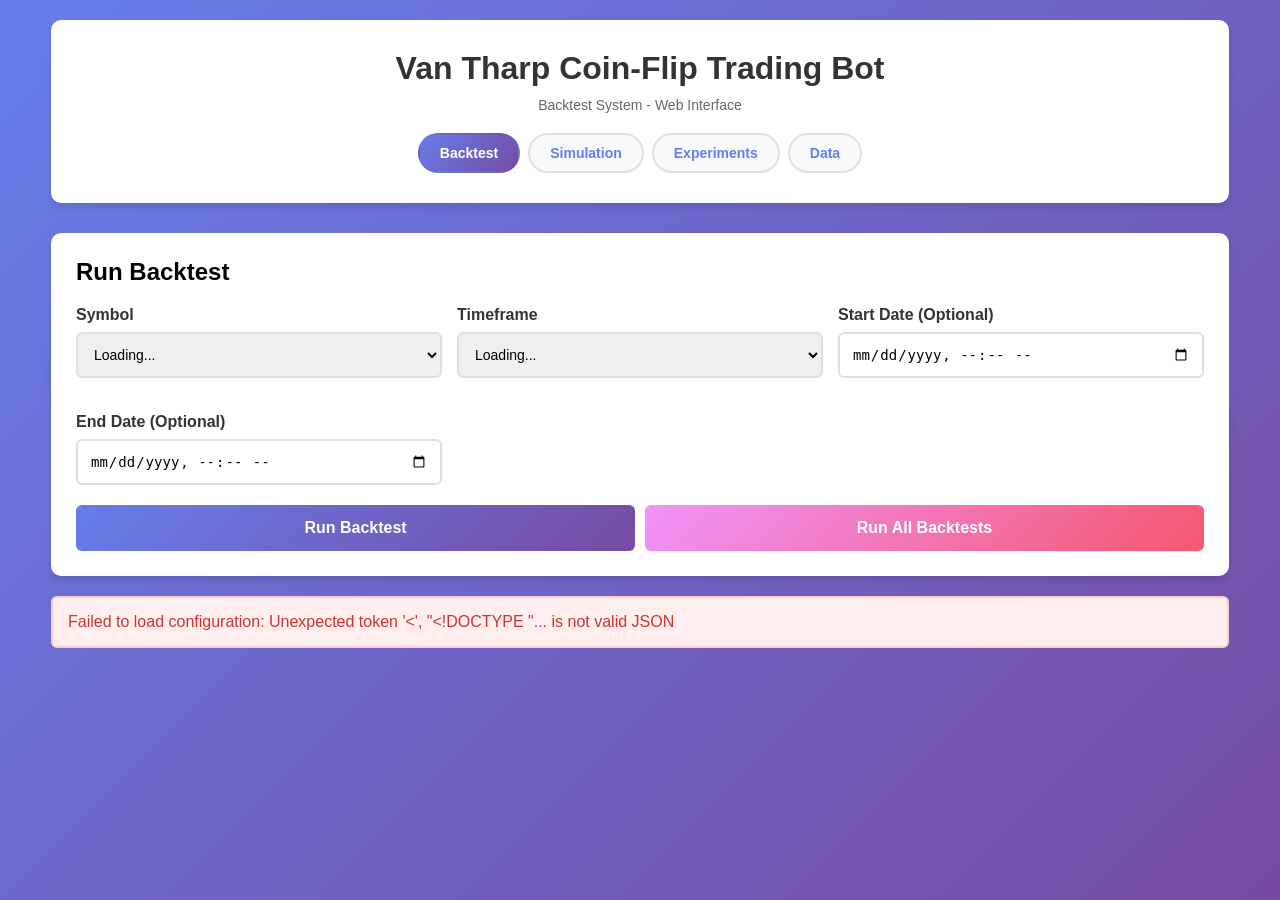
==== src/main/resources/static/index.html @ 6dcdea63 "experiments" ====
<!DOCTYPE html>
<html lang="en">
<head>
    <meta charset="UTF-8">
    <meta name="viewport" content="width=device-width, initial-scale=1.0">
    <title>Coin Flip Trading Bot - Backtest System</title>
    <script src="formatters.js"></script>
    <style>
        * {
            margin: 0;
            padding: 0;
            box-sizing: border-box;
        }

        body {
            font-family: -apple-system, BlinkMacSystemFont, 'Segoe UI', Roboto, 'Helvetica Neue', Arial, sans-serif;
            background: linear-gradient(135deg, #667eea 0%, #764ba2 100%);
            min-height: 100vh;
            padding: 20px;
        }

        .container {
            max-width: 95%;
            margin: 0 auto;
        }

        .header {
            background: white;
            padding: 30px;
            border-radius: 10px;
            box-shadow: 0 4px 6px rgba(0, 0, 0, 0.1);
            margin-bottom: 30px;
            text-align: center;
        }

        h1 {
            color: #333;
            margin-bottom: 10px;
        }

        .subtitle {
            color: #666;
            font-size: 14px;
        }

        .nav-tabs {
            display: flex;
            justify-content: center;
            gap: 8px;
            margin-top: 20px;
        }

        .nav-link {
            display: inline-flex;
            align-items: center;
            gap: 6px;
            padding: 10px 20px;
            color: #667eea;
            text-decoration: none;
            font-weight: 600;
            font-size: 14px;
            border: 2px solid #e0e0e0;
            border-radius: 25px;
            background: #f8f9fa;
            transition: all 0.2s ease;
        }

        .nav-link:hover {
            border-color: #667eea;
            background: #f0f4ff;
            transform: translateY(-1px);
        }

        .nav-link.active {
            background: linear-gradient(135deg, #667eea 0%, #764ba2 100%);
            color: white;
            border-color: transparent;
        }

        .card {
            background: white;
            border-radius: 10px;
            padding: 25px;
            box-shadow: 0 4px 6px rgba(0, 0, 0, 0.1);
            margin-bottom: 20px;
        }

        .form-group {
            margin-bottom: 20px;
        }

        label {
            display: block;
            margin-bottom: 8px;
            font-weight: 600;
            color: #333;
        }

        select, input {
            width: 100%;
            padding: 12px;
            border: 2px solid #e0e0e0;
            border-radius: 6px;
            font-size: 14px;
            transition: border-color 0.3s;
        }

        select:focus, input:focus {
            outline: none;
            border-color: #667eea;
        }

        .button-group {
            display: flex;
            gap: 10px;
            flex-wrap: wrap;
        }

        button {
            flex: 1;
            min-width: 150px;
            padding: 14px 28px;
            font-size: 16px;
            font-weight: 600;
            border: none;
            border-radius: 6px;
            cursor: pointer;
            transition: all 0.3s;
        }

        .btn-primary {
            background: linear-gradient(135deg, #667eea 0%, #764ba2 100%);
            color: white;
        }

        .btn-primary:hover:not(:disabled) {
            transform: translateY(-2px);
            box-shadow: 0 6px 12px rgba(102, 126, 234, 0.4);
        }

        .btn-secondary {
            background: linear-gradient(135deg, #f093fb 0%, #f5576c 100%);
            color: white;
        }

        .btn-secondary:hover:not(:disabled) {
            transform: translateY(-2px);
            box-shadow: 0 6px 12px rgba(245, 87, 108, 0.4);
        }

        button:disabled {
            opacity: 0.6;
            cursor: not-allowed;
        }

        .loading {
            text-align: center;
            padding: 40px;
            color: #667eea;
        }

        .spinner {
            border: 4px solid #f3f3f3;
            border-top: 4px solid #667eea;
            border-radius: 50%;
            width: 40px;
            height: 40px;
            animation: spin 1s linear infinite;
            margin: 0 auto 20px;
        }

        @keyframes spin {
            0% { transform: rotate(0deg); }
            100% { transform: rotate(360deg); }
        }

        .results {
            display: none;
        }

        .results.show {
            display: block;
        }

        .metrics-grid {
            display: grid;
            grid-template-columns: repeat(auto-fit, minmax(180px, 1fr));
            gap: 15px;
            margin-bottom: 30px;
        }

        .metric-card {
            background: linear-gradient(135deg, #f5f7fa 0%, #c3cfe2 100%);
            padding: 20px;
            border-radius: 8px;
            text-align: center;
        }

        .metric-label {
            font-size: 12px;
            color: #666;
            text-transform: uppercase;
            margin-bottom: 8px;
        }

        .metric-value {
            font-size: 20px;
            font-weight: bold;
            color: #333;
            word-break: break-word;
            cursor: help;
        }

        .metric-value.positive {
            color: #10b981;
        }

        .metric-value.negative {
            color: #ef4444;
        }

        .trades-section {
            margin-top: 30px;
        }

        .trades-table {
            width: 100%;
            overflow-x: auto;
            overflow-y: auto;
            max-height: 600px;
            border: 1px solid #e0e0e0;
            border-radius: 8px;
        }

        table {
            width: 100%;
            border-collapse: collapse;
            background: white;
        }

        th, td {
            padding: 12px 8px;
            text-align: left;
            border-bottom: 1px solid #e0e0e0;
            white-space: nowrap;
            font-size: 13px;
        }

        th {
            background: #f5f7fa;
            font-weight: 600;
            color: #333;
            font-size: 12px;
            position: sticky;
            top: 0;
            z-index: 10;
        }

        tr:hover {
            background: #f9fafb;
        }

        .trade-profit {
            color: #10b981;
            font-weight: 600;
        }

        .trade-loss {
            color: #ef4444;
            font-weight: 600;
        }

        .error {
            background: #fee;
            border: 2px solid #fcc;
            color: #c33;
            padding: 15px;
            border-radius: 6px;
            margin-bottom: 20px;
        }

        .config-info {
            background: #f0f9ff;
            padding: 15px;
            border-radius: 6px;
            font-size: 14px;
            color: #0369a1;
            margin-bottom: 20px;
        }

        .grid-2 {
            display: grid;
            grid-template-columns: repeat(auto-fit, minmax(300px, 1fr));
            gap: 15px;
        }
    </style>
</head>
<body>
    <div class="container">
        <div class="header">
            <h1>Van Tharp Coin-Flip Trading Bot</h1>
            <p class="subtitle">Backtest System - Web Interface</p>
            <div class="nav-tabs">
                <a href="index.html" class="nav-link active">Backtest</a>
                <a href="simulation.html" class="nav-link">Simulation</a>
                <a href="experiments.html" class="nav-link">Experiments</a>
                <a href="data.html" class="nav-link">Data</a>
            </div>
        </div>

        <div class="card">
            <h2 style="margin-bottom: 20px;">Run Backtest</h2>

            <div class="config-info" id="configInfo" style="display: none;">
                Loading configuration...
            </div>

            <div class="grid-2">
                <div class="form-group">
                    <label for="symbol">Symbol</label>
                    <select id="symbol">
                        <option value="">Loading...</option>
                    </select>
                </div>

                <div class="form-group">
                    <label for="timeframe">Timeframe</label>
                    <select id="timeframe">
                        <option value="">Loading...</option>
                    </select>
                </div>

                <div class="form-group">
                    <label for="startDate">Start Date (Optional)</label>
                    <input type="datetime-local" id="startDate">
                </div>

                <div class="form-group">
                    <label for="endDate">End Date (Optional)</label>
                    <input type="datetime-local" id="endDate">
                </div>
            </div>

            <div class="button-group">
                <button class="btn-primary" onclick="runBacktest()" id="runBtn">Run Backtest</button>
                <button class="btn-secondary" onclick="runAllBacktests()" id="runAllBtn">Run All Backtests</button>
            </div>
        </div>

        <div id="loading" class="card loading" style="display: none;">
            <div class="spinner"></div>
            <p>Running backtest... This may take a few moments.</p>
        </div>

        <div id="error" class="error" style="display: none;"></div>

        <div id="results" class="results">
            <!-- Results will be inserted here -->
        </div>
    </div>

    <script>
        const API_BASE = '/api/backtest';

        // Load configuration on page load
        async function loadConfig() {
            try {
                const [configRes, symbolsRes] = await Promise.all([
                    fetch(`${API_BASE}/config`),
                    fetch(`${API_BASE}/symbols`)
                ]);

                const config = await configRes.json();
                const symbols = await symbolsRes.json();

                // Populate symbols dropdown
                const symbolSelect = document.getElementById('symbol');
                symbolSelect.innerHTML = symbols.symbols.map(s =>
                    `<option value="${s}">${s}</option>`
                ).join('');

                // Populate timeframes dropdown
                const timeframeSelect = document.getElementById('timeframe');
                timeframeSelect.innerHTML = symbols.timeframes.map(t =>
                    `<option value="${t}">${t}</option>`
                ).join('');

                // Show config info
                const configInfo = document.getElementById('configInfo');
                configInfo.style.display = 'block';
                configInfo.innerHTML = `
                    <strong>Configuration:</strong>
                    Initial Capital: $${formatNumber(config.initialCapital)} |
                    Risk per Trade: ${config.riskPerTrade}% |
                    ATR Period: ${config.atrPeriod} |
                    ATR Multiplier: ${config.atrMultiplier} |
                    Max Positions: ${config.maxConcurrentPositions}
                `;
            } catch (error) {
                showError('Failed to load configuration: ' + error.message);
            }
        }

        async function runBacktest() {
            const symbol = document.getElementById('symbol').value;
            const timeframe = document.getElementById('timeframe').value;
            const startDate = document.getElementById('startDate').value;
            const endDate = document.getElementById('endDate').value;

            if (!symbol || !timeframe) {
                showError('Please select a symbol and timeframe');
                return;
            }

            showLoading(true);
            hideError();
            hideResults();

            try {
                const response = await fetch(`${API_BASE}/run`, {
                    method: 'POST',
                    headers: {
                        'Content-Type': 'application/json',
                    },
                    body: JSON.stringify({
                        symbol,
                        timeframe,
                        startDate: startDate ? new Date(startDate).toISOString() : null,
                        endDate: endDate ? new Date(endDate).toISOString() : null
                    })
                });

                if (!response.ok) {
                    throw new Error(`Server returned ${response.status}`);
                }

                const result = await response.json();
                displayResults([result]);
            } catch (error) {
                showError('Failed to run backtest: ' + error.message);
            } finally {
                showLoading(false);
            }
        }

        async function runAllBacktests() {
            showLoading(true);
            hideError();
            hideResults();

            try {
                const response = await fetch(`${API_BASE}/run-all`, {
                    method: 'POST'
                });

                if (!response.ok) {
                    throw new Error(`Server returned ${response.status}`);
                }

                const results = await response.json();
                displayResults(results);
            } catch (error) {
                showError('Failed to run backtests: ' + error.message);
            } finally {
                showLoading(false);
            }
        }

        function displayResults(results) {
            const resultsDiv = document.getElementById('results');
            resultsDiv.innerHTML = '';

            results.forEach(result => {
                const resultCard = createResultCard(result);
                resultsDiv.appendChild(resultCard);
            });

            resultsDiv.classList.add('show');
        }

        function createResultCard(result) {
            const card = document.createElement('div');
            card.className = 'card';

            const isProfit = result.totalReturnPercent >= 0;

            card.innerHTML = `
                <h2 style="margin-bottom: 20px; color: ${isProfit ? '#10b981' : '#ef4444'};">
                    ${result.symbol} - ${result.timeframe}
                    <span style="float: right; font-size: 18px;">
                        ${formatNumber(result.totalReturnPercent)}% Return
                    </span>
                </h2>

                <div class="metrics-grid">
                    <div class="metric-card">
                        <div class="metric-label">Initial Capital</div>
                        <div class="metric-value" title="$${formatNumber(result.initialCapital)}">$${formatNumber(result.initialCapital)}</div>
                    </div>
                    <div class="metric-card">
                        <div class="metric-label">Final Capital</div>
                        <div class="metric-value ${isProfit ? 'positive' : 'negative'}" title="$${formatNumber(result.finalCapital)}">
                            $${formatNumber(result.finalCapital)}
                        </div>
                    </div>
                    <div class="metric-card">
                        <div class="metric-label">Total Return</div>
                        <div class="metric-value ${isProfit ? 'positive' : 'negative'}" title="$${formatNumber(result.totalReturn)}">
                            $${formatNumber(result.totalReturn)}
                        </div>
                    </div>
                    <div class="metric-card">
                        <div class="metric-label">Max Drawdown</div>
                        <div class="metric-value negative">${formatNumber(result.maxDrawdownPercent)}%</div>
                    </div>
                    <div class="metric-card">
                        <div class="metric-label">Win Rate</div>
                        <div class="metric-value">${formatNumber(result.winRate)}%</div>
                    </div>
                    <div class="metric-card">
                        <div class="metric-label">Profit Factor</div>
                        <div class="metric-value">${formatNumber(result.profitFactor)}</div>
                    </div>
                    <div class="metric-card">
                        <div class="metric-label">Sharpe Ratio</div>
                        <div class="metric-value">${formatNumber(result.sharpeRatio)}</div>
                    </div>
                    <div class="metric-card">
                        <div class="metric-label">Total Trades</div>
                        <div class="metric-value">${result.totalTrades}</div>
                    </div>
                    <div class="metric-card">
                        <div class="metric-label">Winning Trades</div>
                        <div class="metric-value positive">${result.winningTrades}</div>
                    </div>
                    <div class="metric-card">
                        <div class="metric-label">Losing Trades</div>
                        <div class="metric-value negative">${result.losingTrades}</div>
                    </div>
                    <div class="metric-card">
                        <div class="metric-label">Average Win</div>
                        <div class="metric-value positive" title="$${formatNumber(result.averageWin)}">$${formatNumber(result.averageWin)}</div>
                    </div>
                    <div class="metric-card">
                        <div class="metric-label">Average Loss</div>
                        <div class="metric-value negative" title="$${formatNumber(result.averageLoss)}">$${formatNumber(result.averageLoss)}</div>
                    </div>
                    <div class="metric-card">
                        <div class="metric-label">Largest Win</div>
                        <div class="metric-value positive" title="$${formatNumber(result.largestWin)}">$${formatNumber(result.largestWin)}</div>
                    </div>
                    <div class="metric-card">
                        <div class="metric-label">Largest Loss</div>
                        <div class="metric-value negative" title="$${formatNumber(result.largestLoss)}">$${formatNumber(result.largestLoss)}</div>
                    </div>
                    <div class="metric-card">
                        <div class="metric-label">Buy & Hold Return</div>
                        <div class="metric-value" title="$${formatNumber(result.buyAndHoldReturn)}">
                            ${formatNumber(result.buyAndHoldReturnPercent)}% ($${formatNumber(result.buyAndHoldReturn)})
                        </div>
                    </div>
                </div>

                <div class="trades-section">
                    <h3 style="margin-bottom: 15px;">Trade History (${result.trades.length} trades)</h3>
                    <div class="trades-table">
                        <table>
                            <thead>
                                <tr>
                                    <th>ID</th>
                                    <th>Side</th>
                                    <th>Entry Time</th>
                                    <th>Entry Price</th>
                                    <th>Balance Before Open</th>
                                    <th>Size</th>
                                    <th>Balance After Open</th>
                                    <th>Exit Time</th>
                                    <th>Exit Price</th>
                                    <th>Balance Before Close</th>
                                    <th>P&L</th>
                                    <th>P&L %</th>
                                    <th>Balance After Close</th>
                                    <th>Exit Reason</th>
                                </tr>
                            </thead>
                            <tbody>
                                ${result.trades.map(trade => `
                                    <tr>
                                        <td>${trade.id}</td>
                                        <td>${trade.side}</td>
                                        <td>${trade.entryTime}</td>
                                        <td>$${formatNumber(trade.entryPrice)}</td>
                                        <td title="$${formatNumber(trade.balanceBeforeOpen)}">$${formatNumber(trade.balanceBeforeOpen)}</td>
                                        <td>${formatNumber(trade.positionSize)}</td>
                                        <td title="$${formatNumber(trade.balanceAfterOpen)}">$${formatNumber(trade.balanceAfterOpen)}</td>
                                        <td>${trade.exitTime}</td>
                                        <td>$${formatNumber(trade.exitPrice)}</td>
                                        <td title="$${formatNumber(trade.balanceBeforeClose)}">$${formatNumber(trade.balanceBeforeClose)}</td>
                                        <td class="${trade.profitLoss >= 0 ? 'trade-profit' : 'trade-loss'}">
                                            $${formatNumber(trade.profitLoss)}
                                        </td>
                                        <td class="${trade.profitLossPercent >= 0 ? 'trade-profit' : 'trade-loss'}">
                                            ${formatNumber(trade.profitLossPercent)}%
                                        </td>
                                        <td title="$${formatNumber(trade.balanceAfterClose)}">$${formatNumber(trade.balanceAfterClose)}</td>
                                        <td>${trade.exitReason}</td>
                                    </tr>
                                `).join('')}
                            </tbody>
                        </table>
                    </div>
                </div>
            `;

            return card;
        }

        function showLoading(show) {
            document.getElementById('loading').style.display = show ? 'block' : 'none';
            document.getElementById('runBtn').disabled = show;
            document.getElementById('runAllBtn').disabled = show;
        }

        function showError(message) {
            const errorDiv = document.getElementById('error');
            errorDiv.textContent = message;
            errorDiv.style.display = 'block';
        }

        function hideError() {
            document.getElementById('error').style.display = 'none';
        }

        function hideResults() {
            document.getElementById('results').classList.remove('show');
        }

        // Load config on page load
        loadConfig();
    </script>
</body>
</html>
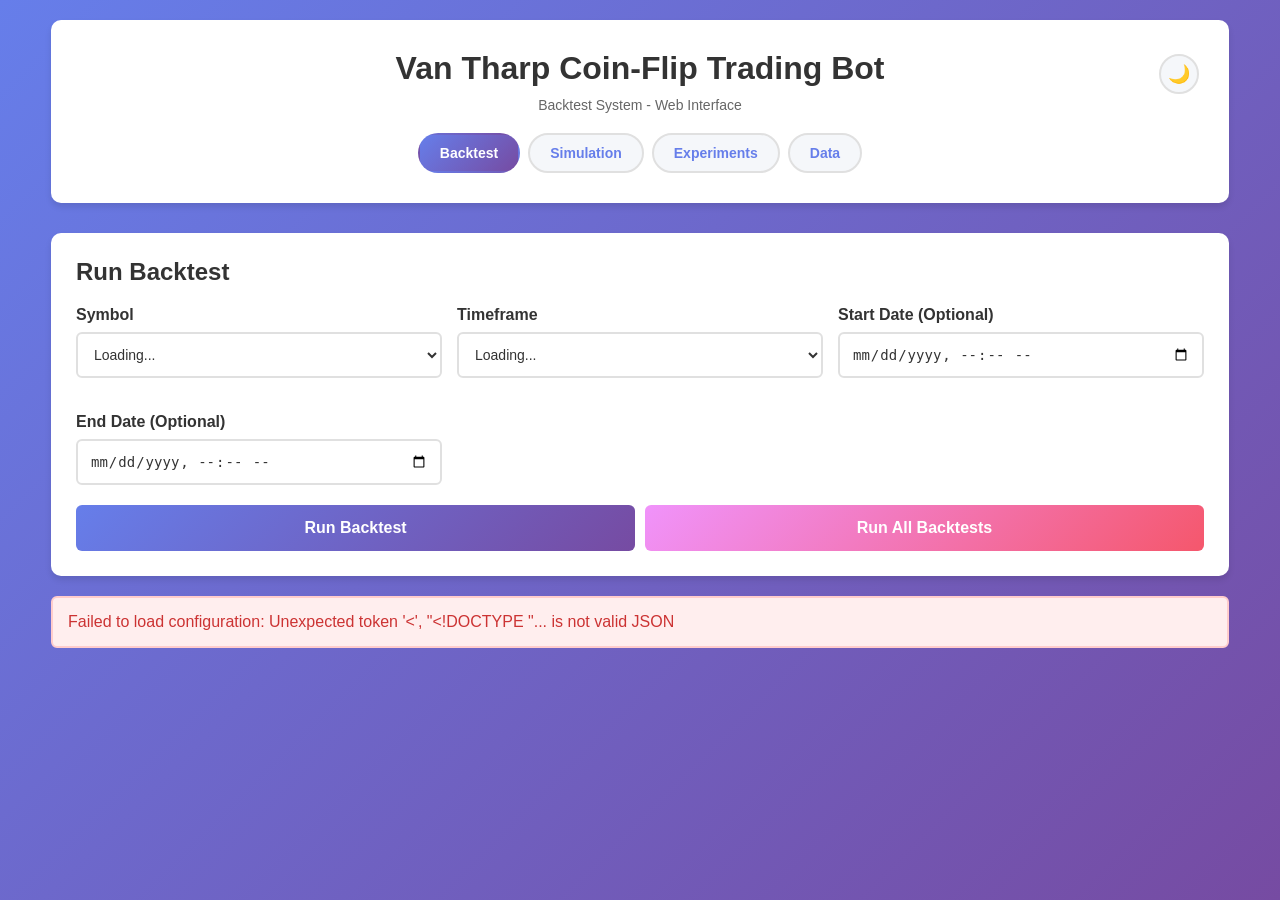
==== commit 793c2a0c: "some improvements" ====
--- a/src/main/resources/static/index.html
+++ b/src/main/resources/static/index.html
@@ -4,312 +4,16 @@
     <meta charset="UTF-8">
     <meta name="viewport" content="width=device-width, initial-scale=1.0">
     <title>Coin Flip Trading Bot - Backtest System</title>
-    <script src="formatters.js"></script>
-    <style>
-        * {
-            margin: 0;
-            padding: 0;
-            box-sizing: border-box;
-        }
-
-        body {
-            font-family: -apple-system, BlinkMacSystemFont, 'Segoe UI', Roboto, 'Helvetica Neue', Arial, sans-serif;
-            background: linear-gradient(135deg, #667eea 0%, #764ba2 100%);
-            min-height: 100vh;
-            padding: 20px;
-        }
-
-        .container {
-            max-width: 95%;
-            margin: 0 auto;
-        }
-
-        .header {
-            background: white;
-            padding: 30px;
-            border-radius: 10px;
-            box-shadow: 0 4px 6px rgba(0, 0, 0, 0.1);
-            margin-bottom: 30px;
-            text-align: center;
-        }
-
-        h1 {
-            color: #333;
-            margin-bottom: 10px;
-        }
-
-        .subtitle {
-            color: #666;
-            font-size: 14px;
-        }
-
-        .nav-tabs {
-            display: flex;
-            justify-content: center;
-            gap: 8px;
-            margin-top: 20px;
-        }
-
-        .nav-link {
-            display: inline-flex;
-            align-items: center;
-            gap: 6px;
-            padding: 10px 20px;
-            color: #667eea;
-            text-decoration: none;
-            font-weight: 600;
-            font-size: 14px;
-            border: 2px solid #e0e0e0;
-            border-radius: 25px;
-            background: #f8f9fa;
-            transition: all 0.2s ease;
-        }
-
-        .nav-link:hover {
-            border-color: #667eea;
-            background: #f0f4ff;
-            transform: translateY(-1px);
-        }
-
-        .nav-link.active {
-            background: linear-gradient(135deg, #667eea 0%, #764ba2 100%);
-            color: white;
-            border-color: transparent;
-        }
-
-        .card {
-            background: white;
-            border-radius: 10px;
-            padding: 25px;
-            box-shadow: 0 4px 6px rgba(0, 0, 0, 0.1);
-            margin-bottom: 20px;
-        }
-
-        .form-group {
-            margin-bottom: 20px;
-        }
-
-        label {
-            display: block;
-            margin-bottom: 8px;
-            font-weight: 600;
-            color: #333;
-        }
-
-        select, input {
-            width: 100%;
-            padding: 12px;
-            border: 2px solid #e0e0e0;
-            border-radius: 6px;
-            font-size: 14px;
-            transition: border-color 0.3s;
-        }
-
-        select:focus, input:focus {
-            outline: none;
-            border-color: #667eea;
-        }
-
-        .button-group {
-            display: flex;
-            gap: 10px;
-            flex-wrap: wrap;
-        }
-
-        button {
-            flex: 1;
-            min-width: 150px;
-            padding: 14px 28px;
-            font-size: 16px;
-            font-weight: 600;
-            border: none;
-            border-radius: 6px;
-            cursor: pointer;
-            transition: all 0.3s;
-        }
-
-        .btn-primary {
-            background: linear-gradient(135deg, #667eea 0%, #764ba2 100%);
-            color: white;
-        }
-
-        .btn-primary:hover:not(:disabled) {
-            transform: translateY(-2px);
-            box-shadow: 0 6px 12px rgba(102, 126, 234, 0.4);
-        }
-
-        .btn-secondary {
-            background: linear-gradient(135deg, #f093fb 0%, #f5576c 100%);
-            color: white;
-        }
-
-        .btn-secondary:hover:not(:disabled) {
-            transform: translateY(-2px);
-            box-shadow: 0 6px 12px rgba(245, 87, 108, 0.4);
-        }
-
-        button:disabled {
-            opacity: 0.6;
-            cursor: not-allowed;
-        }
-
-        .loading {
-            text-align: center;
-            padding: 40px;
-            color: #667eea;
-        }
-
-        .spinner {
-            border: 4px solid #f3f3f3;
-            border-top: 4px solid #667eea;
-            border-radius: 50%;
-            width: 40px;
-            height: 40px;
-            animation: spin 1s linear infinite;
-            margin: 0 auto 20px;
-        }
-
-        @keyframes spin {
-            0% { transform: rotate(0deg); }
-            100% { transform: rotate(360deg); }
-        }
-
-        .results {
-            display: none;
-        }
-
-        .results.show {
-            display: block;
-        }
-
-        .metrics-grid {
-            display: grid;
-            grid-template-columns: repeat(auto-fit, minmax(180px, 1fr));
-            gap: 15px;
-            margin-bottom: 30px;
-        }
-
-        .metric-card {
-            background: linear-gradient(135deg, #f5f7fa 0%, #c3cfe2 100%);
-            padding: 20px;
-            border-radius: 8px;
-            text-align: center;
-        }
-
-        .metric-label {
-            font-size: 12px;
-            color: #666;
-            text-transform: uppercase;
-            margin-bottom: 8px;
-        }
-
-        .metric-value {
-            font-size: 20px;
-            font-weight: bold;
-            color: #333;
-            word-break: break-word;
-            cursor: help;
-        }
-
-        .metric-value.positive {
-            color: #10b981;
-        }
-
-        .metric-value.negative {
-            color: #ef4444;
-        }
-
-        .trades-section {
-            margin-top: 30px;
-        }
-
-        .trades-table {
-            width: 100%;
-            overflow-x: auto;
-            overflow-y: auto;
-            max-height: 600px;
-            border: 1px solid #e0e0e0;
-            border-radius: 8px;
-        }
-
-        table {
-            width: 100%;
-            border-collapse: collapse;
-            background: white;
-        }
-
-        th, td {
-            padding: 12px 8px;
-            text-align: left;
-            border-bottom: 1px solid #e0e0e0;
-            white-space: nowrap;
-            font-size: 13px;
-        }
-
-        th {
-            background: #f5f7fa;
-            font-weight: 600;
-            color: #333;
-            font-size: 12px;
-            position: sticky;
-            top: 0;
-            z-index: 10;
-        }
-
-        tr:hover {
-            background: #f9fafb;
-        }
-
-        .trade-profit {
-            color: #10b981;
-            font-weight: 600;
-        }
-
-        .trade-loss {
-            color: #ef4444;
-            font-weight: 600;
-        }
-
-        .error {
-            background: #fee;
-            border: 2px solid #fcc;
-            color: #c33;
-            padding: 15px;
-            border-radius: 6px;
-            margin-bottom: 20px;
-        }
-
-        .config-info {
-            background: #f0f9ff;
-            padding: 15px;
-            border-radius: 6px;
-            font-size: 14px;
-            color: #0369a1;
-            margin-bottom: 20px;
-        }
-
-        .grid-2 {
-            display: grid;
-            grid-template-columns: repeat(auto-fit, minmax(300px, 1fr));
-            gap: 15px;
-        }
-    </style>
+    <link rel="stylesheet" href="css/base.css">
+    <link rel="stylesheet" href="css/layout.css">
+    <link rel="stylesheet" href="css/components.css">
 </head>
 <body>
     <div class="container">
-        <div class="header">
-            <h1>Van Tharp Coin-Flip Trading Bot</h1>
-            <p class="subtitle">Backtest System - Web Interface</p>
-            <div class="nav-tabs">
-                <a href="index.html" class="nav-link active">Backtest</a>
-                <a href="simulation.html" class="nav-link">Simulation</a>
-                <a href="experiments.html" class="nav-link">Experiments</a>
-                <a href="data.html" class="nav-link">Data</a>
-            </div>
-        </div>
+        <div id="app-header"></div>
 
         <div class="card">
-            <h2 style="margin-bottom: 20px;">Run Backtest</h2>
+            <h2>Run Backtest</h2>
 
             <div class="config-info" id="configInfo" style="display: none;">
                 Loading configuration...
@@ -359,7 +63,13 @@
         </div>
     </div>
 
+    <script src="js/components/theme.js"></script>
+    <script src="js/components/header.js"></script>
+    <script src="js/components/loading.js"></script>
+    <script src="js/formatters.js"></script>
     <script>
+        initHeader('backtest');
+
         const API_BASE = '/api/backtest';
 
         // Load configuration on page load
@@ -412,7 +122,7 @@
                 return;
             }
 
-            showLoading(true);
+            setLoading(true);
             hideError();
             hideResults();
 
@@ -439,12 +149,12 @@
             } catch (error) {
                 showError('Failed to run backtest: ' + error.message);
             } finally {
-                showLoading(false);
+                setLoading(false);
             }
         }
 
         async function runAllBacktests() {
-            showLoading(true);
+            setLoading(true);
             hideError();
             hideResults();
 
@@ -462,7 +172,7 @@
             } catch (error) {
                 showError('Failed to run backtests: ' + error.message);
             } finally {
-                showLoading(false);
+                setLoading(false);
             }
         }
 
@@ -485,7 +195,7 @@
             const isProfit = result.totalReturnPercent >= 0;
 
             card.innerHTML = `
-                <h2 style="margin-bottom: 20px; color: ${isProfit ? '#10b981' : '#ef4444'};">
+                <h2 style="margin-bottom: 20px; color: ${isProfit ? 'var(--success-color)' : 'var(--danger-color)'};">
                     ${result.symbol} - ${result.timeframe}
                     <span style="float: right; font-size: 18px;">
                         ${formatNumber(result.totalReturnPercent)}% Return
@@ -562,7 +272,7 @@
                 </div>
 
                 <div class="trades-section">
-                    <h3 style="margin-bottom: 15px;">Trade History (${result.trades.length} trades)</h3>
+                    <h3>Trade History (${result.trades.length} trades)</h3>
                     <div class="trades-table">
                         <table>
                             <thead>
@@ -615,20 +325,10 @@
             return card;
         }
 
-        function showLoading(show) {
+        function setLoading(show) {
             document.getElementById('loading').style.display = show ? 'block' : 'none';
             document.getElementById('runBtn').disabled = show;
             document.getElementById('runAllBtn').disabled = show;
-        }
-
-        function showError(message) {
-            const errorDiv = document.getElementById('error');
-            errorDiv.textContent = message;
-            errorDiv.style.display = 'block';
-        }
-
-        function hideError() {
-            document.getElementById('error').style.display = 'none';
         }
 
         function hideResults() {
--- a/src/main/resources/static/css/base.css
+++ b/src/main/resources/static/css/base.css
@@ -0,0 +1,184 @@
+/* Base CSS - Reset, Variables, Typography */
+
+/* CSS Variables */
+:root {
+    /* Colors */
+    --primary-gradient: linear-gradient(135deg, #667eea 0%, #764ba2 100%);
+    --secondary-gradient: linear-gradient(135deg, #f093fb 0%, #f5576c 100%);
+    --success-gradient: linear-gradient(135deg, #10b981 0%, #059669 100%);
+    --warning-gradient: linear-gradient(135deg, #f59e0b 0%, #d97706 100%);
+    --danger-gradient: linear-gradient(135deg, #ef4444 0%, #dc2626 100%);
+    --info-gradient: linear-gradient(135deg, #06b6d4 0%, #0891b2 100%);
+    --neutral-gradient: linear-gradient(135deg, #4b5563 0%, #374151 100%);
+    --metric-gradient: linear-gradient(135deg, #f5f7fa 0%, #c3cfe2 100%);
+
+    --primary-color: #667eea;
+    --primary-dark: #764ba2;
+    --success-color: #10b981;
+    --danger-color: #ef4444;
+    --warning-color: #f59e0b;
+    --info-color: #06b6d4;
+
+    --text-primary: #333;
+    --text-secondary: #666;
+    --text-muted: #999;
+
+    --border-color: #e0e0e0;
+    --bg-light: #f5f7fa;
+    --bg-card: white;
+
+    /* Typography */
+    --font-stack: -apple-system, BlinkMacSystemFont, 'Segoe UI', Roboto, 'Helvetica Neue', Arial, sans-serif;
+
+    /* Spacing */
+    --spacing-xs: 5px;
+    --spacing-sm: 10px;
+    --spacing-md: 15px;
+    --spacing-lg: 20px;
+    --spacing-xl: 25px;
+    --spacing-xxl: 30px;
+
+    /* Border Radius */
+    --radius-sm: 6px;
+    --radius-md: 8px;
+    --radius-lg: 10px;
+    --radius-pill: 25px;
+
+    /* Shadows */
+    --shadow-card: 0 4px 6px rgba(0, 0, 0, 0.1);
+    --shadow-hover: 0 6px 12px rgba(102, 126, 234, 0.4);
+
+    /* Theme-specific colors (light defaults) */
+    --nav-hover-bg: #f0f4ff;
+    --nav-bar-bg: linear-gradient(135deg, #f8fafc 0%, #e2e8f0 100%);
+    --nav-bar-border: #e2e8f0;
+    --action-bar-bg: linear-gradient(135deg, #f0fdf4 0%, #dcfce7 100%);
+    --action-bar-border: #bbf7d0;
+    --action-bar-text: #166534;
+    --table-header-hover: #e5e9f2;
+    --table-row-hover: #f9fafb;
+    --error-bg: #fee;
+    --error-border: #fcc;
+    --error-text: #c33;
+    --info-bg: #f0f9ff;
+    --info-text: #0369a1;
+    --candle-previous-bg: linear-gradient(135deg, #f8f9fa 0%, #e9ecef 100%);
+}
+
+/* Dark Theme */
+[data-theme="dark"] {
+    /* Text */
+    --text-primary: #e5e7eb;
+    --text-secondary: #9ca3af;
+    --text-muted: #6b7280;
+
+    /* Backgrounds */
+    --bg-light: #1f2937;
+    --bg-card: #111827;
+
+    /* Borders */
+    --border-color: #374151;
+
+    /* Gradients */
+    --metric-gradient: linear-gradient(135deg, #1f2937 0%, #374151 100%);
+
+    /* Shadows */
+    --shadow-card: 0 4px 6px rgba(0, 0, 0, 0.3);
+
+    /* Theme-specific colors (dark overrides) */
+    --nav-hover-bg: #374151;
+    --nav-bar-bg: linear-gradient(135deg, #1f2937 0%, #374151 100%);
+    --nav-bar-border: #374151;
+    --action-bar-bg: linear-gradient(135deg, #064e3b 0%, #065f46 100%);
+    --action-bar-border: #047857;
+    --action-bar-text: #6ee7b7;
+    --table-header-hover: #374151;
+    --table-row-hover: #1f2937;
+    --error-bg: #450a0a;
+    --error-border: #7f1d1d;
+    --error-text: #fca5a5;
+    --info-bg: #0c4a6e;
+    --info-text: #7dd3fc;
+    --candle-previous-bg: linear-gradient(135deg, #1f2937 0%, #374151 100%);
+}
+
+[data-theme="dark"] body {
+    background: #0f172a;
+}
+
+[data-theme="dark"] {
+    color-scheme: dark;
+}
+
+/* Reset */
+* {
+    margin: 0;
+    padding: 0;
+    box-sizing: border-box;
+}
+
+/* Base Typography */
+body {
+    font-family: var(--font-stack);
+    background: var(--primary-gradient);
+    min-height: 100vh;
+    padding: var(--spacing-lg);
+}
+
+h1 {
+    color: var(--text-primary);
+    margin-bottom: var(--spacing-sm);
+}
+
+h2 {
+    color: var(--text-primary);
+    margin-bottom: var(--spacing-lg);
+}
+
+h3 {
+    color: var(--text-primary);
+    margin-bottom: var(--spacing-md);
+}
+
+/* Utility Classes */
+.positive {
+    color: var(--success-color);
+    font-weight: 600;
+}
+
+.negative {
+    color: var(--danger-color);
+    font-weight: 600;
+}
+
+.hidden {
+    display: none !important;
+}
+
+/* Spinner Animation */
+@keyframes spin {
+    0% { transform: rotate(0deg); }
+    100% { transform: rotate(360deg); }
+}
+
+.spinner {
+    border: 4px solid #f3f3f3;
+    border-top: 4px solid var(--primary-color);
+    border-radius: 50%;
+    width: 40px;
+    height: 40px;
+    animation: spin 1s linear infinite;
+    margin: 0 auto var(--spacing-md);
+}
+
+.spinner-small {
+    display: inline-block;
+    border: 2px solid #f3f3f3;
+    border-top: 2px solid var(--primary-color);
+    border-radius: 50%;
+    width: 16px;
+    height: 16px;
+    animation: spin 1s linear infinite;
+    vertical-align: middle;
+    margin-right: 8px;
+}
--- a/src/main/resources/static/css/layout.css
+++ b/src/main/resources/static/css/layout.css
@@ -0,0 +1,148 @@
+/* Layout CSS - Container, Header, Navigation, Grids */
+
+/* Container */
+.container {
+    max-width: 95%;
+    margin: 0 auto;
+}
+
+.container-narrow {
+    max-width: 1200px;
+    margin: 0 auto;
+}
+
+/* Header */
+.header {
+    background: var(--bg-card);
+    padding: var(--spacing-xxl);
+    border-radius: var(--radius-lg);
+    box-shadow: var(--shadow-card);
+    margin-bottom: var(--spacing-xxl);
+    text-align: center;
+}
+
+.subtitle {
+    color: var(--text-secondary);
+    font-size: 14px;
+}
+
+/* Navigation */
+.nav-tabs {
+    display: flex;
+    justify-content: center;
+    gap: 8px;
+    margin-top: var(--spacing-lg);
+}
+
+.nav-link {
+    display: inline-flex;
+    align-items: center;
+    gap: 6px;
+    padding: 10px 20px;
+    color: var(--primary-color);
+    text-decoration: none;
+    font-weight: 600;
+    font-size: 14px;
+    border: 2px solid var(--border-color);
+    border-radius: var(--radius-pill);
+    background: var(--bg-light);
+    transition: all 0.2s ease;
+}
+
+.nav-link:hover {
+    border-color: var(--primary-color);
+    background: var(--nav-hover-bg);
+    transform: translateY(-1px);
+}
+
+.nav-link.active {
+    background: var(--primary-gradient);
+    color: white;
+    border-color: transparent;
+}
+
+/* Navigation Bar (for back buttons) */
+.nav-bar {
+    background: var(--nav-bar-bg);
+    padding: 16px 24px;
+    margin: -25px -25px 25px -25px;
+    border-bottom: 1px solid var(--nav-bar-border);
+    border-radius: var(--radius-lg) var(--radius-lg) 0 0;
+}
+
+/* Grid Systems */
+.grid-2 {
+    display: grid;
+    grid-template-columns: repeat(auto-fit, minmax(300px, 1fr));
+    gap: var(--spacing-md);
+}
+
+.grid-3 {
+    display: grid;
+    grid-template-columns: repeat(auto-fit, minmax(200px, 1fr));
+    gap: var(--spacing-md);
+}
+
+.grid-4 {
+    display: grid;
+    grid-template-columns: repeat(auto-fit, minmax(150px, 1fr));
+    gap: var(--spacing-md);
+}
+
+/* Section Titles */
+.section-title {
+    margin-bottom: var(--spacing-lg);
+    color: var(--text-primary);
+    display: flex;
+    justify-content: space-between;
+    align-items: center;
+}
+
+/* Action Bar */
+.action-bar {
+    background: var(--action-bar-bg);
+    padding: 20px 24px;
+    margin: 20px -25px -25px -25px;
+    border-top: 1px solid var(--action-bar-border);
+    border-radius: 0 0 var(--radius-lg) var(--radius-lg);
+    display: flex;
+    align-items: center;
+    justify-content: space-between;
+    gap: 16px;
+}
+
+.action-bar-text {
+    font-size: 14px;
+    color: var(--action-bar-text);
+    font-weight: 500;
+}
+
+/* Header Top (with theme toggle) */
+.header-top {
+    display: flex;
+    justify-content: center;
+    align-items: center;
+    gap: 16px;
+    position: relative;
+}
+
+.theme-toggle {
+    position: absolute;
+    right: 0;
+    background: var(--bg-light);
+    border: 2px solid var(--border-color);
+    border-radius: 50%;
+    width: 40px;
+    height: 40px;
+    font-size: 18px;
+    cursor: pointer;
+    transition: all 0.2s;
+    min-width: auto;
+    flex: 0;
+    padding: 0;
+}
+
+.theme-toggle:hover {
+    transform: scale(1.1);
+    border-color: var(--primary-color);
+}
--- a/src/main/resources/static/css/components.css
+++ b/src/main/resources/static/css/components.css
@@ -0,0 +1,631 @@
+/* Components CSS - Cards, Buttons, Forms, Metrics, Tables */
+
+/* ===== CARDS ===== */
+.card {
+    background: var(--bg-card);
+    border-radius: var(--radius-lg);
+    padding: var(--spacing-xl);
+    box-shadow: var(--shadow-card);
+    margin-bottom: var(--spacing-lg);
+}
+
+/* ===== BUTTONS ===== */
+button {
+    flex: 1;
+    min-width: 150px;
+    padding: 14px 28px;
+    font-size: 16px;
+    font-weight: 600;
+    border: none;
+    border-radius: var(--radius-sm);
+    cursor: pointer;
+    transition: all 0.3s;
+}
+
+button:disabled {
+    opacity: 0.6;
+    cursor: not-allowed;
+}
+
+.btn-primary {
+    background: var(--primary-gradient);
+    color: white;
+}
+
+.btn-primary:hover:not(:disabled) {
+    transform: translateY(-2px);
+    box-shadow: 0 6px 12px rgba(102, 126, 234, 0.4);
+}
+
+.btn-secondary {
+    background: var(--secondary-gradient);
+    color: white;
+}
+
+.btn-secondary:hover:not(:disabled) {
+    transform: translateY(-2px);
+    box-shadow: 0 6px 12px rgba(245, 87, 108, 0.4);
+}
+
+.btn-success {
+    background: var(--success-gradient);
+    color: white;
+}
+
+.btn-success:hover:not(:disabled) {
+    transform: translateY(-2px);
+    box-shadow: 0 6px 12px rgba(16, 185, 129, 0.4);
+}
+
+.btn-warning {
+    background: var(--warning-gradient);
+    color: white;
+}
+
+.btn-warning:hover:not(:disabled) {
+    transform: translateY(-2px);
+    box-shadow: 0 6px 12px rgba(245, 158, 11, 0.4);
+}
+
+.btn-danger {
+    background: var(--danger-gradient);
+    color: white;
+}
+
+.btn-danger:hover:not(:disabled) {
+    transform: translateY(-2px);
+    box-shadow: 0 6px 12px rgba(239, 68, 68, 0.4);
+}
+
+.btn-info {
+    background: var(--info-gradient);
+    color: white;
+}
+
+.btn-info:hover:not(:disabled) {
+    transform: translateY(-2px);
+    box-shadow: 0 6px 12px rgba(6, 182, 212, 0.4);
+}
+
+.btn-small {
+    min-width: auto;
+    flex: 0;
+    padding: 8px 16px;
+    font-size: 14px;
+}
+
+.back-btn {
+    background: var(--neutral-gradient);
+    color: white;
+    padding: 16px 32px;
+    border-radius: var(--radius-md);
+    font-size: 16px;
+    flex: 0;
+    min-width: auto;
+    display: inline-flex;
+    align-items: center;
+    gap: 10px;
+    box-shadow: 0 2px 4px rgba(0, 0, 0, 0.15);
+}
+
+.back-btn:hover {
+    background: linear-gradient(135deg, #374151 0%, #1f2937 100%);
+    transform: translateY(-2px);
+    box-shadow: 0 4px 8px rgba(0, 0, 0, 0.25);
+}
+
+.back-btn::before {
+    content: '\2190';
+    font-size: 20px;
+}
+
+.btn-compare {
+    background: var(--success-gradient);
+    color: white;
+    padding: 16px 32px;
+    border-radius: var(--radius-md);
+    font-size: 16px;
+    min-width: 220px;
+    display: inline-flex;
+    align-items: center;
+    justify-content: center;
+    gap: 10px;
+    box-shadow: 0 4px 6px rgba(16, 185, 129, 0.3);
+}
+
+.btn-compare:hover:not(:disabled) {
+    background: linear-gradient(135deg, #059669 0%, #047857 100%);
+    transform: translateY(-2px);
+    box-shadow: 0 6px 12px rgba(16, 185, 129, 0.4);
+}
+
+.btn-compare:disabled {
+    background: #9ca3af;
+    color: #f3f4f6;
+    cursor: not-allowed;
+    box-shadow: none;
+}
+
+.btn-compare::before {
+    content: '\2194';
+    font-size: 20px;
+}
+
+.btn-compare .count-badge {
+    background: rgba(255, 255, 255, 0.3);
+    padding: 4px 12px;
+    border-radius: 12px;
+    font-size: 14px;
+    font-weight: 700;
+}
+
+.btn-compare:disabled .count-badge {
+    background: rgba(0, 0, 0, 0.1);
+}
+
+.button-group {
+    display: flex;
+    gap: var(--spacing-sm);
+    flex-wrap: wrap;
+}
+
+/* ===== FORMS ===== */
+.form-group {
+    margin-bottom: var(--spacing-lg);
+}
+
+label {
+    display: block;
+    margin-bottom: 8px;
+    font-weight: 600;
+    color: var(--text-primary);
+}
+
+select,
+input[type="text"],
+input[type="number"],
+input[type="datetime-local"],
+textarea {
+    width: 100%;
+    padding: 12px;
+    border: 2px solid var(--border-color);
+    border-radius: var(--radius-sm);
+    font-size: 14px;
+    transition: border-color 0.3s;
+    background: var(--bg-card);
+    color: var(--text-primary);
+}
+
+select:focus,
+input[type="text"]:focus,
+input[type="number"]:focus,
+input[type="datetime-local"]:focus,
+textarea:focus {
+    outline: none;
+    border-color: var(--primary-color);
+}
+
+textarea {
+    resize: vertical;
+    min-height: 80px;
+}
+
+input[type="checkbox"] {
+    width: 18px;
+    height: 18px;
+    cursor: pointer;
+}
+
+/* ===== METRICS ===== */
+.metrics-grid {
+    display: grid;
+    grid-template-columns: repeat(auto-fit, minmax(180px, 1fr));
+    gap: var(--spacing-md);
+    margin-bottom: var(--spacing-xxl);
+}
+
+.metric-card {
+    background: var(--metric-gradient);
+    padding: var(--spacing-lg);
+    border-radius: var(--radius-md);
+    text-align: center;
+}
+
+.metric-label {
+    font-size: 12px;
+    color: var(--text-secondary);
+    text-transform: uppercase;
+    margin-bottom: 8px;
+}
+
+.metric-value {
+    font-size: 20px;
+    font-weight: bold;
+    color: var(--text-primary);
+    word-break: break-word;
+    cursor: help;
+}
+
+.metric-value.positive {
+    color: var(--success-color);
+}
+
+.metric-value.negative {
+    color: var(--danger-color);
+}
+
+/* ===== TABLES ===== */
+.data-table,
+.trades-table {
+    width: 100%;
+    overflow-x: auto;
+    border: 1px solid var(--border-color);
+    border-radius: var(--radius-md);
+}
+
+.trades-table {
+    overflow-y: auto;
+    max-height: 500px;
+}
+
+table {
+    width: 100%;
+    border-collapse: collapse;
+    background: var(--bg-card);
+}
+
+th,
+td {
+    padding: 12px 8px;
+    text-align: left;
+    border-bottom: 1px solid var(--border-color);
+    white-space: nowrap;
+    font-size: 13px;
+}
+
+th {
+    background: var(--bg-light);
+    font-weight: 600;
+    color: var(--text-primary);
+    font-size: 12px;
+    position: sticky;
+    top: 0;
+    z-index: 10;
+}
+
+th.sortable {
+    cursor: pointer;
+    user-select: none;
+}
+
+th.sortable:hover {
+    background: var(--table-header-hover);
+}
+
+th.sortable .sort-indicator::after {
+    content: '';
+    display: inline-block;
+    margin-left: 4px;
+    opacity: 0.3;
+}
+
+th.sortable.sort-asc .sort-indicator::after {
+    content: '▲';
+    opacity: 1;
+}
+
+th.sortable.sort-desc .sort-indicator::after {
+    content: '▼';
+    opacity: 1;
+}
+
+tr:hover {
+    background: var(--table-row-hover);
+}
+
+.trade-profit {
+    color: var(--success-color);
+    font-weight: 600;
+}
+
+.trade-loss {
+    color: var(--danger-color);
+    font-weight: 600;
+}
+
+.name-column {
+    min-width: 200px;
+    white-space: normal;
+    word-break: break-word;
+}
+
+/* ===== LOADING & ERROR STATES ===== */
+.loading {
+    text-align: center;
+    padding: 40px;
+    color: var(--primary-color);
+}
+
+.error {
+    background: var(--error-bg);
+    border: 2px solid var(--error-border);
+    color: var(--error-text);
+    padding: var(--spacing-md);
+    border-radius: var(--radius-sm);
+    margin-bottom: var(--spacing-lg);
+}
+
+.loading-overlay {
+    position: fixed;
+    top: 0;
+    left: 0;
+    right: 0;
+    bottom: 0;
+    background: rgba(0, 0, 0, 0.3);
+    display: none;
+    justify-content: center;
+    align-items: center;
+    z-index: 1000;
+}
+
+.loading-overlay.show {
+    display: flex;
+}
+
+.loading-box {
+    background: var(--bg-card);
+    padding: 30px 50px;
+    border-radius: var(--radius-lg);
+    text-align: center;
+}
+
+/* ===== INFO BOXES ===== */
+.config-info {
+    background: var(--info-bg);
+    padding: var(--spacing-md);
+    border-radius: var(--radius-sm);
+    font-size: 14px;
+    color: var(--info-text);
+    margin-bottom: var(--spacing-lg);
+}
+
+/* ===== STATUS CLASSES ===== */
+.status-outdated {
+    color: var(--danger-color);
+    font-weight: 600;
+}
+
+.status-uptodate {
+    color: var(--success-color);
+    font-weight: 600;
+}
+
+.status-nodata {
+    color: var(--warning-color);
+    font-weight: 600;
+}
+
+.sync-result {
+    font-size: 12px;
+    margin-top: 4px;
+}
+
+.sync-result.success {
+    color: var(--success-color);
+}
+
+.sync-result.error {
+    color: var(--danger-color);
+}
+
+/* ===== PROGRESS BAR ===== */
+.progress-bar {
+    background: var(--border-color);
+    height: 30px;
+    border-radius: 15px;
+    overflow: hidden;
+    margin-bottom: var(--spacing-sm);
+}
+
+.progress-fill {
+    height: 100%;
+    background: var(--primary-gradient);
+    transition: width 0.3s;
+    display: flex;
+    align-items: center;
+    justify-content: center;
+    color: white;
+    font-weight: 600;
+    font-size: 14px;
+}
+
+/* ===== CANDLE INFO (simulation page) ===== */
+.candle-info {
+    background: var(--metric-gradient);
+    padding: var(--spacing-lg);
+    border-radius: var(--radius-md);
+    margin-bottom: 0;
+}
+
+.previous-candle-info {
+    background: var(--candle-previous-bg);
+    padding: var(--spacing-lg);
+    border-radius: var(--radius-md);
+    margin-bottom: var(--spacing-sm);
+    opacity: 0.85;
+}
+
+.previous-candle-info .candle-label {
+    color: var(--text-muted);
+}
+
+.previous-candle-info .candle-value {
+    color: var(--text-secondary);
+    font-weight: 600;
+}
+
+.candle-grid {
+    display: grid;
+    grid-template-columns: repeat(auto-fit, minmax(150px, 1fr));
+    gap: var(--spacing-md);
+}
+
+.candle-item {
+    text-align: center;
+}
+
+.candle-label {
+    font-size: 12px;
+    color: var(--text-secondary);
+    text-transform: uppercase;
+    margin-bottom: 5px;
+}
+
+.candle-value {
+    font-size: 18px;
+    font-weight: bold;
+    color: var(--text-primary);
+}
+
+/* ===== BADGES ===== */
+.badge {
+    display: inline-block;
+    padding: 4px 12px;
+    background: var(--primary-color);
+    color: white;
+    border-radius: 20px;
+    font-size: 12px;
+    font-weight: 600;
+}
+
+/* ===== CHARTS (experiments page) ===== */
+.charts-section {
+    margin-top: var(--spacing-xxl);
+    margin-bottom: var(--spacing-xxl);
+}
+
+.charts-grid {
+    display: grid;
+    grid-template-columns: repeat(auto-fit, minmax(400px, 1fr));
+    gap: var(--spacing-lg);
+}
+
+.chart-container {
+    background: var(--bg-light);
+    border-radius: var(--radius-md);
+    padding: var(--spacing-lg);
+    height: 300px;
+    position: relative;
+}
+
+.chart-container.full-width {
+    grid-column: 1 / -1;
+    height: 400px;
+}
+
+.chart-container h4 {
+    margin-bottom: var(--spacing-md);
+    color: var(--text-primary);
+    font-size: 14px;
+    text-align: center;
+}
+
+.chart-container .remove-chart {
+    position: absolute;
+    top: 8px;
+    right: 8px;
+    background: var(--danger-color);
+    color: white;
+    border: none;
+    border-radius: 50%;
+    width: 24px;
+    height: 24px;
+    cursor: pointer;
+    font-size: 14px;
+    line-height: 1;
+    display: flex;
+    align-items: center;
+    justify-content: center;
+    min-width: auto;
+    padding: 0;
+    flex: 0;
+}
+
+.chart-container .remove-chart:hover {
+    background: #dc2626;
+}
+
+.add-chart-dropdown {
+    position: relative;
+    display: inline-block;
+}
+
+.chart-menu {
+    position: absolute;
+    right: 0;
+    top: 100%;
+    background: var(--bg-card);
+    border: 1px solid var(--border-color);
+    border-radius: var(--radius-sm);
+    box-shadow: 0 4px 12px rgba(0, 0, 0, 0.15);
+    z-index: 100;
+    min-width: 200px;
+}
+
+.chart-menu-item {
+    padding: 12px 16px;
+    cursor: pointer;
+    transition: background 0.2s;
+}
+
+.chart-menu-item:hover {
+    background: var(--bg-light);
+}
+
+.chart-menu-item:first-child {
+    border-radius: var(--radius-sm) var(--radius-sm) 0 0;
+}
+
+.chart-menu-item:last-child {
+    border-radius: 0 0 var(--radius-sm) var(--radius-sm);
+}
+
+/* ===== EXPERIMENT DETAILS ===== */
+.experiment-header {
+    display: flex;
+    justify-content: space-between;
+    align-items: center;
+    margin-bottom: var(--spacing-lg);
+    flex-wrap: wrap;
+    gap: var(--spacing-sm);
+}
+
+.experiment-title {
+    font-size: 24px;
+    color: var(--text-primary);
+}
+
+.experiment-meta {
+    color: var(--text-secondary);
+    font-size: 14px;
+}
+
+.runs-section,
+.trades-section {
+    margin-top: var(--spacing-xxl);
+}
+
+/* ===== ACTIONS ===== */
+.actions {
+    display: flex;
+    gap: 8px;
+}
+
+/* ===== RESULTS (backtest page) ===== */
+.results {
+    display: none;
+}
+
+.results.show {
+    display: block;
+}
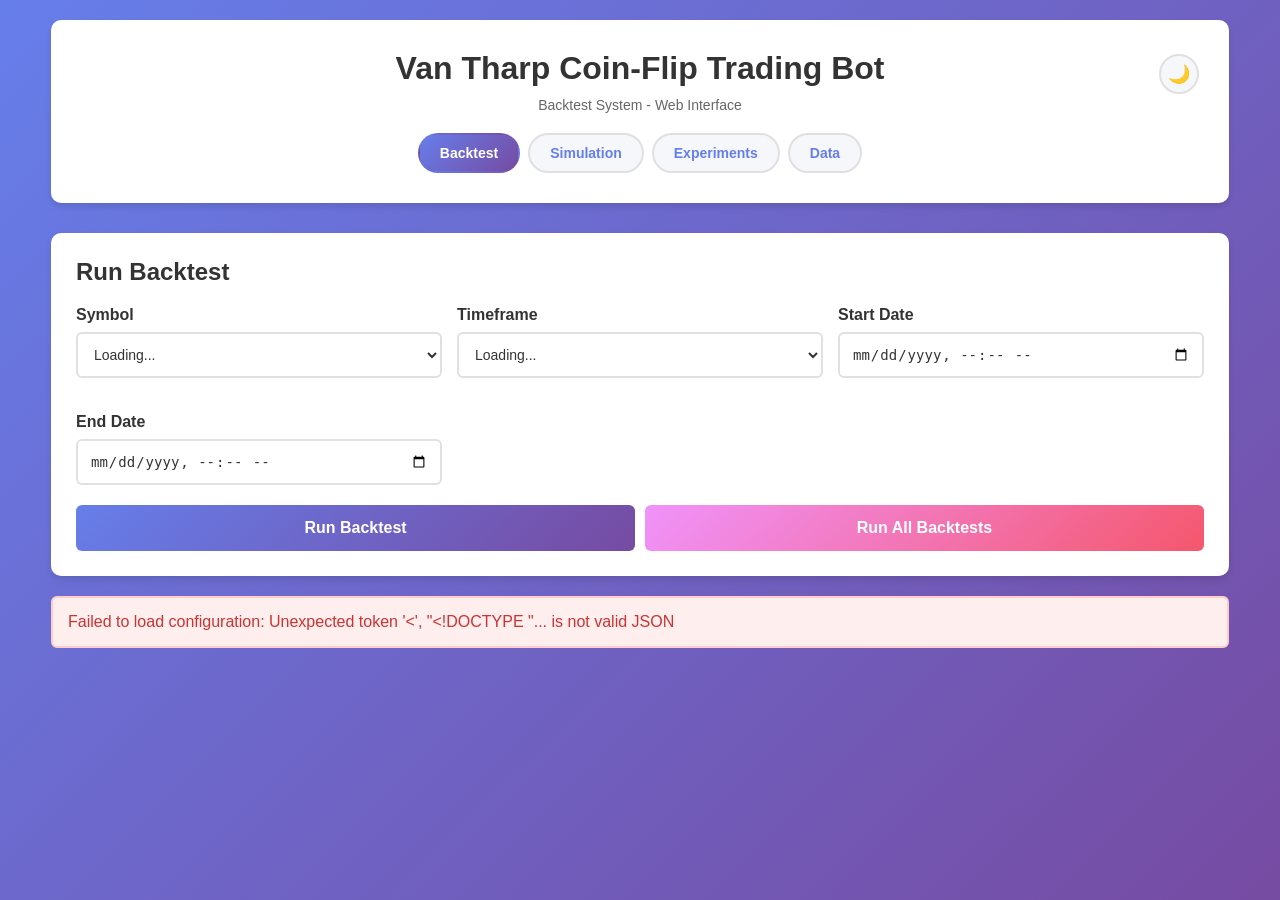
==== commit 9537a8d4: "data service improvements" ====
--- a/src/main/resources/static/index.html
+++ b/src/main/resources/static/index.html
@@ -35,13 +35,13 @@
                 </div>
 
                 <div class="form-group">
-                    <label for="startDate">Start Date (Optional)</label>
-                    <input type="datetime-local" id="startDate">
+                    <label for="startDate">Start Date</label>
+                    <input type="datetime-local" id="startDate" required>
                 </div>
 
                 <div class="form-group">
-                    <label for="endDate">End Date (Optional)</label>
-                    <input type="datetime-local" id="endDate">
+                    <label for="endDate">End Date</label>
+                    <input type="datetime-local" id="endDate" required>
                 </div>
             </div>
 
@@ -66,6 +66,7 @@
     <script src="js/components/theme.js"></script>
     <script src="js/components/header.js"></script>
     <script src="js/components/loading.js"></script>
+    <script src="js/components/modal.js"></script>
     <script src="js/formatters.js"></script>
     <script>
         initHeader('backtest');
@@ -106,6 +107,10 @@
                     ATR Multiplier: ${config.atrMultiplier} |
                     Max Positions: ${config.maxConcurrentPositions}
                 `;
+
+                // Pre-fill date fields with defaults
+                document.getElementById('startDate').value = '2020-01-01T00:00';
+                document.getElementById('endDate').value = new Date().toISOString().slice(0, 16);
             } catch (error) {
                 showError('Failed to load configuration: ' + error.message);
             }
@@ -119,6 +124,11 @@
 
             if (!symbol || !timeframe) {
                 showError('Please select a symbol and timeframe');
+                return;
+            }
+
+            if (!startDate || !endDate) {
+                showError('Please select start and end dates');
                 return;
             }
 
@@ -135,8 +145,8 @@
                     body: JSON.stringify({
                         symbol,
                         timeframe,
-                        startDate: startDate ? new Date(startDate).toISOString() : null,
-                        endDate: endDate ? new Date(endDate).toISOString() : null
+                        startDate: new Date(startDate).toISOString(),
+                        endDate: new Date(endDate).toISOString()
                     })
                 });
 
--- a/src/main/resources/static/css/components.css
+++ b/src/main/resources/static/css/components.css
@@ -379,6 +379,87 @@
     text-align: center;
 }
 
+/* ===== CONFIRM MODAL ===== */
+.confirm-modal-overlay {
+    position: fixed;
+    top: 0;
+    left: 0;
+    right: 0;
+    bottom: 0;
+    background: rgba(0, 0, 0, 0.5);
+    display: none;
+    justify-content: center;
+    align-items: center;
+    z-index: 1001;
+    opacity: 0;
+    transition: opacity 0.2s ease;
+}
+
+.confirm-modal-overlay.show {
+    display: flex;
+    opacity: 1;
+}
+
+.confirm-modal {
+    background: var(--bg-card);
+    border-radius: var(--radius-lg);
+    box-shadow: 0 20px 40px rgba(0, 0, 0, 0.3);
+    max-width: 400px;
+    width: 90%;
+    transform: scale(0.9) translateY(-20px);
+    transition: transform 0.2s ease;
+    overflow: hidden;
+}
+
+.confirm-modal-overlay.show .confirm-modal {
+    transform: scale(1) translateY(0);
+}
+
+.confirm-modal-header {
+    background: var(--danger-gradient);
+    color: white;
+    padding: 20px 24px;
+    font-size: 18px;
+    font-weight: 600;
+    display: flex;
+    align-items: center;
+    gap: 12px;
+}
+
+.confirm-modal-header.warning {
+    background: var(--warning-gradient);
+}
+
+.confirm-modal-icon {
+    width: 28px;
+    height: 28px;
+    background: rgba(255, 255, 255, 0.2);
+    border-radius: 50%;
+    display: flex;
+    align-items: center;
+    justify-content: center;
+    font-size: 16px;
+}
+
+.confirm-modal-body {
+    padding: 24px;
+    color: var(--text-primary);
+    font-size: 15px;
+    line-height: 1.5;
+}
+
+.confirm-modal-actions {
+    padding: 16px 24px 24px;
+    display: flex;
+    gap: 12px;
+    justify-content: flex-end;
+}
+
+.confirm-modal-actions button {
+    min-width: 100px;
+    flex: 0;
+}
+
 /* ===== INFO BOXES ===== */
 .config-info {
     background: var(--info-bg);
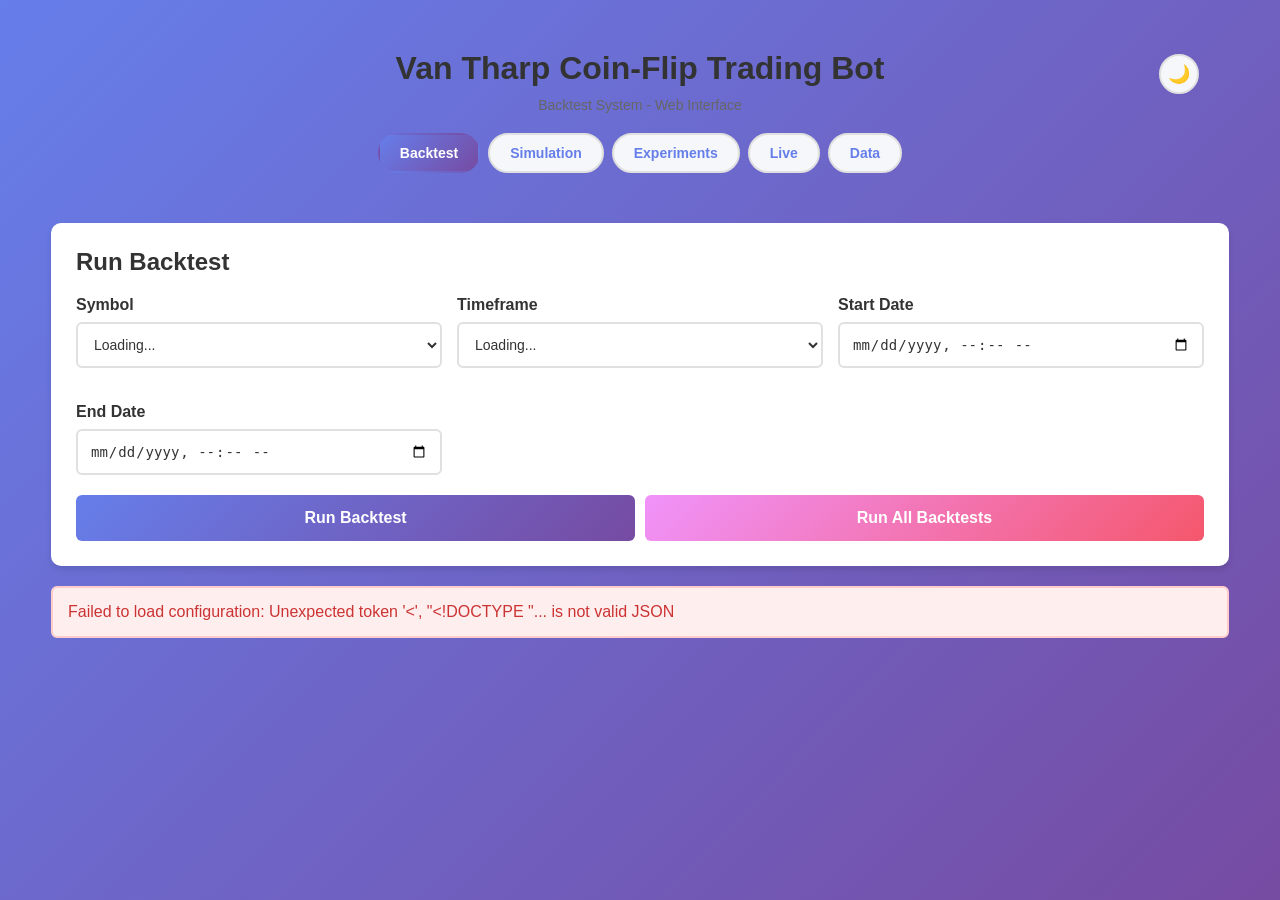
==== commit e3fab1f2: "small ui fixes" ====
--- a/src/main/resources/static/index.html
+++ b/src/main/resources/static/index.html
@@ -36,12 +36,12 @@
 
                 <div class="form-group">
                     <label for="startDate">Start Date</label>
-                    <input type="datetime-local" id="startDate" required>
+                    <input type="datetime-local" id="startDate" max="9999-12-31T23:59" required>
                 </div>
 
                 <div class="form-group">
                     <label for="endDate">End Date</label>
-                    <input type="datetime-local" id="endDate" required>
+                    <input type="datetime-local" id="endDate" max="9999-12-31T23:59" required>
                 </div>
             </div>
 
@@ -145,8 +145,8 @@
                     body: JSON.stringify({
                         symbol,
                         timeframe,
-                        startDate: new Date(startDate).toISOString(),
-                        endDate: new Date(endDate).toISOString()
+                        startDate: toUTCISOString(startDate),
+                        endDate: toUTCISOString(endDate)
                     })
                 });
 
@@ -311,7 +311,7 @@
                                         <td>${trade.entryTime}</td>
                                         <td>$${formatNumber(trade.entryPrice)}</td>
                                         <td title="$${formatNumber(trade.balanceBeforeOpen)}">$${formatNumber(trade.balanceBeforeOpen)}</td>
-                                        <td>${formatNumber(trade.positionSize)}</td>
+                                        <td>${formatSize(trade.positionSize)}</td>
                                         <td title="$${formatNumber(trade.balanceAfterOpen)}">$${formatNumber(trade.balanceAfterOpen)}</td>
                                         <td>${trade.exitTime}</td>
                                         <td>$${formatNumber(trade.exitPrice)}</td>
--- a/src/main/resources/static/css/layout.css
+++ b/src/main/resources/static/css/layout.css
@@ -13,11 +13,8 @@
 
 /* Header */
 .header {
-    background: var(--bg-card);
     padding: var(--spacing-xxl);
-    border-radius: var(--radius-lg);
-    box-shadow: var(--shadow-card);
-    margin-bottom: var(--spacing-xxl);
+    margin-bottom: var(--spacing-lg);
     text-align: center;
 }
 
--- a/src/main/resources/static/css/components.css
+++ b/src/main/resources/static/css/components.css
@@ -276,7 +276,7 @@
 
 th,
 td {
-    padding: 12px 8px;
+    padding: 16px 10px;
     text-align: left;
     border-bottom: 1px solid var(--border-color);
     white-space: nowrap;
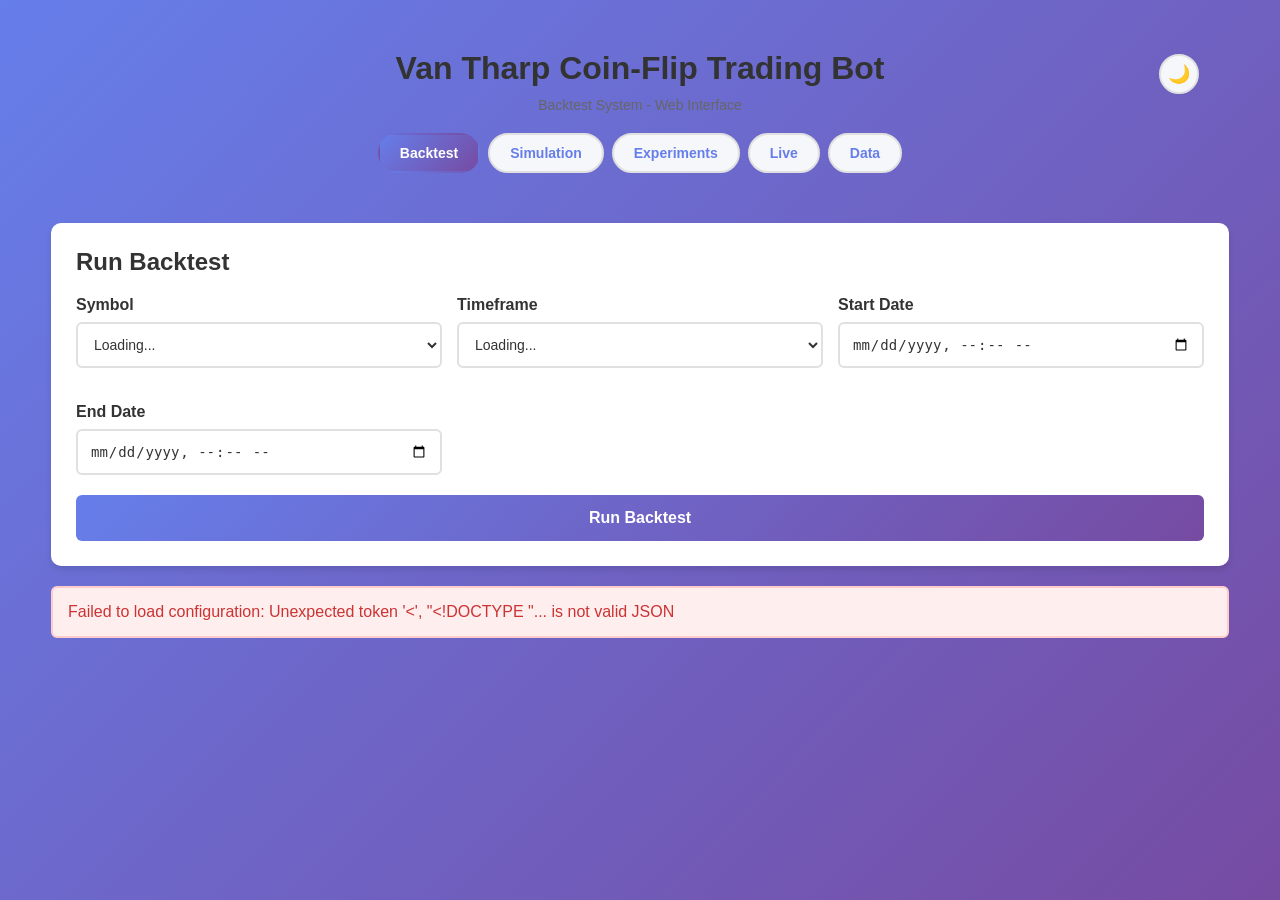
==== commit d6b067a4: "remove /run-all since it's a useless feature" ====
--- a/src/main/resources/static/index.html
+++ b/src/main/resources/static/index.html
@@ -4,6 +4,7 @@
     <meta charset="UTF-8">
     <meta name="viewport" content="width=device-width, initial-scale=1.0">
     <title>Coin Flip Trading Bot - Backtest System</title>
+    <link rel="icon" type="image/svg+xml" href="favicon.svg">
     <link rel="stylesheet" href="css/base.css">
     <link rel="stylesheet" href="css/layout.css">
     <link rel="stylesheet" href="css/components.css">
@@ -47,7 +48,6 @@
 
             <div class="button-group">
                 <button class="btn-primary" onclick="runBacktest()" id="runBtn">Run Backtest</button>
-                <button class="btn-secondary" onclick="runAllBacktests()" id="runAllBtn">Run All Backtests</button>
             </div>
         </div>
 
@@ -158,29 +158,6 @@
                 displayResults([result]);
             } catch (error) {
                 showError('Failed to run backtest: ' + error.message);
-            } finally {
-                setLoading(false);
-            }
-        }
-
-        async function runAllBacktests() {
-            setLoading(true);
-            hideError();
-            hideResults();
-
-            try {
-                const response = await fetch(`${API_BASE}/run-all`, {
-                    method: 'POST'
-                });
-
-                if (!response.ok) {
-                    throw new Error(`Server returned ${response.status}`);
-                }
-
-                const results = await response.json();
-                displayResults(results);
-            } catch (error) {
-                showError('Failed to run backtests: ' + error.message);
             } finally {
                 setLoading(false);
             }
@@ -338,7 +315,6 @@
         function setLoading(show) {
             document.getElementById('loading').style.display = show ? 'block' : 'none';
             document.getElementById('runBtn').disabled = show;
-            document.getElementById('runAllBtn').disabled = show;
         }
 
         function hideResults() {
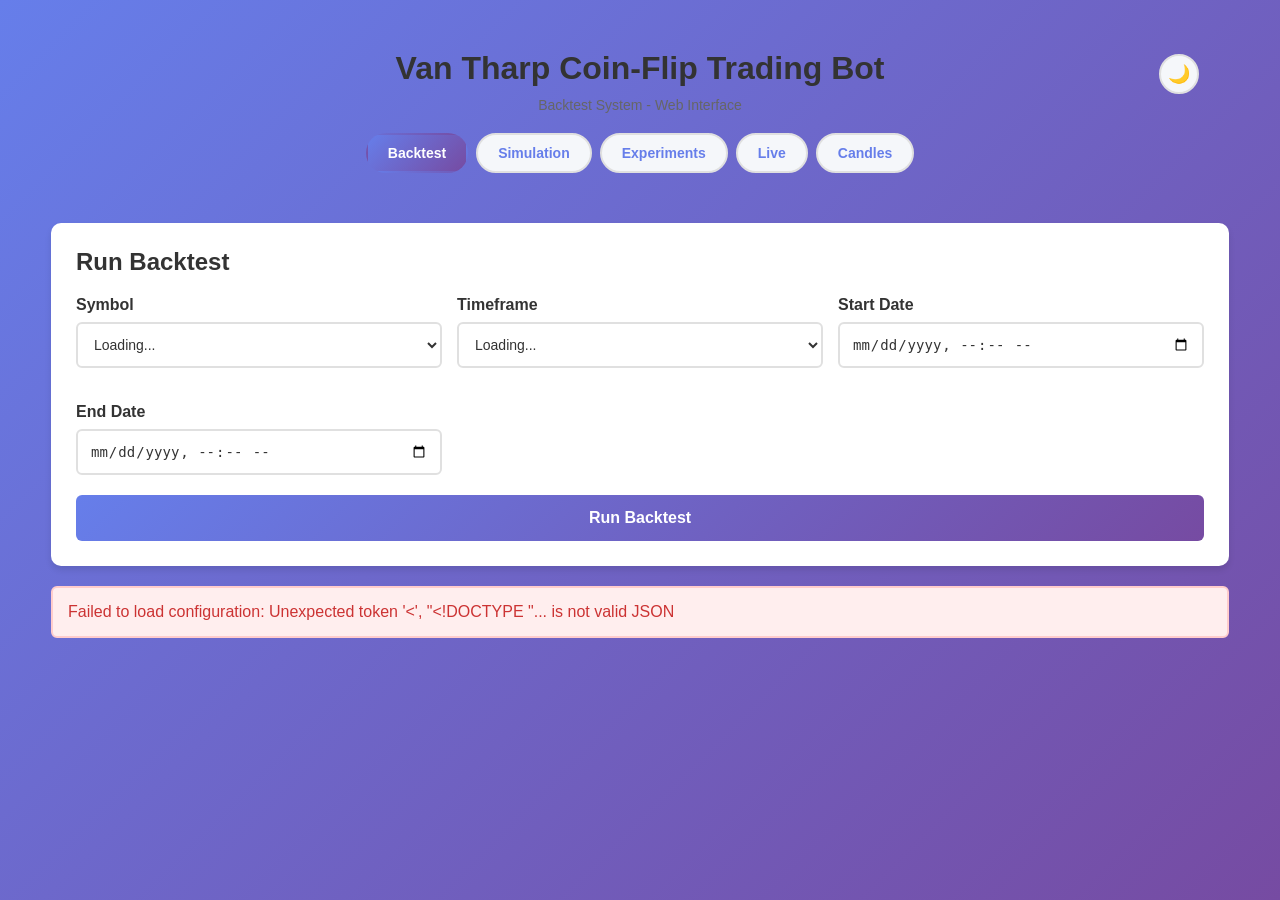
==== commit 21f6e989: "deribit options" ====
--- a/src/main/resources/static/index.html
+++ b/src/main/resources/static/index.html
@@ -76,17 +76,22 @@
         // Load configuration on page load
         async function loadConfig() {
             try {
-                const [configRes, symbolsRes] = await Promise.all([
+                const [configRes, symbolsRes, dbSymbolsRes] = await Promise.all([
                     fetch(`${API_BASE}/config`),
-                    fetch(`${API_BASE}/symbols`)
+                    fetch(`${API_BASE}/symbols`),
+                    fetch('/api/candles/distinct-symbols')
                 ]);
 
                 const config = await configRes.json();
                 const symbols = await symbolsRes.json();
+                const dbSymbols = await dbSymbolsRes.json();
+
+                // Merge configured symbols with DB symbols (unique, config first)
+                const allSymbols = [...new Set([...symbols.symbols, ...dbSymbols])];
 
                 // Populate symbols dropdown
                 const symbolSelect = document.getElementById('symbol');
-                symbolSelect.innerHTML = symbols.symbols.map(s =>
+                symbolSelect.innerHTML = allSymbols.map(s =>
                     `<option value="${s}">${s}</option>`
                 ).join('');
 
